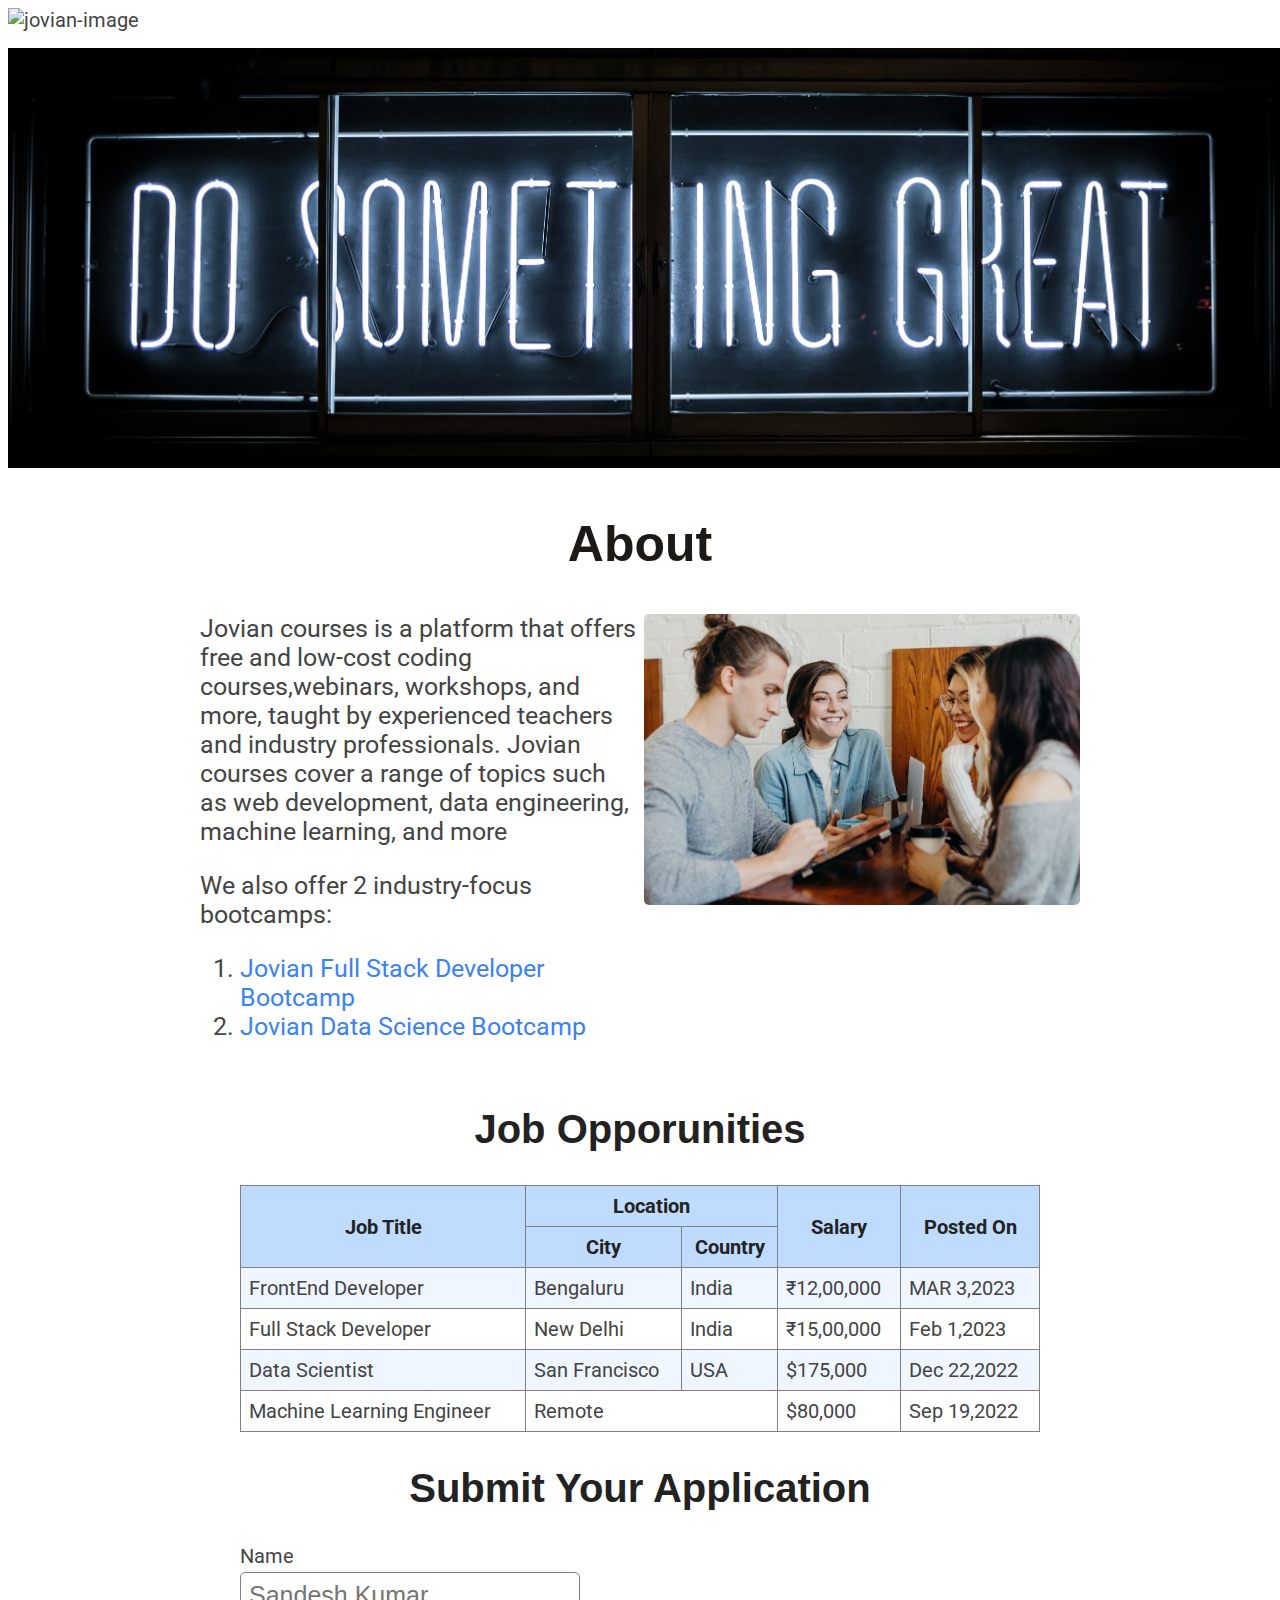
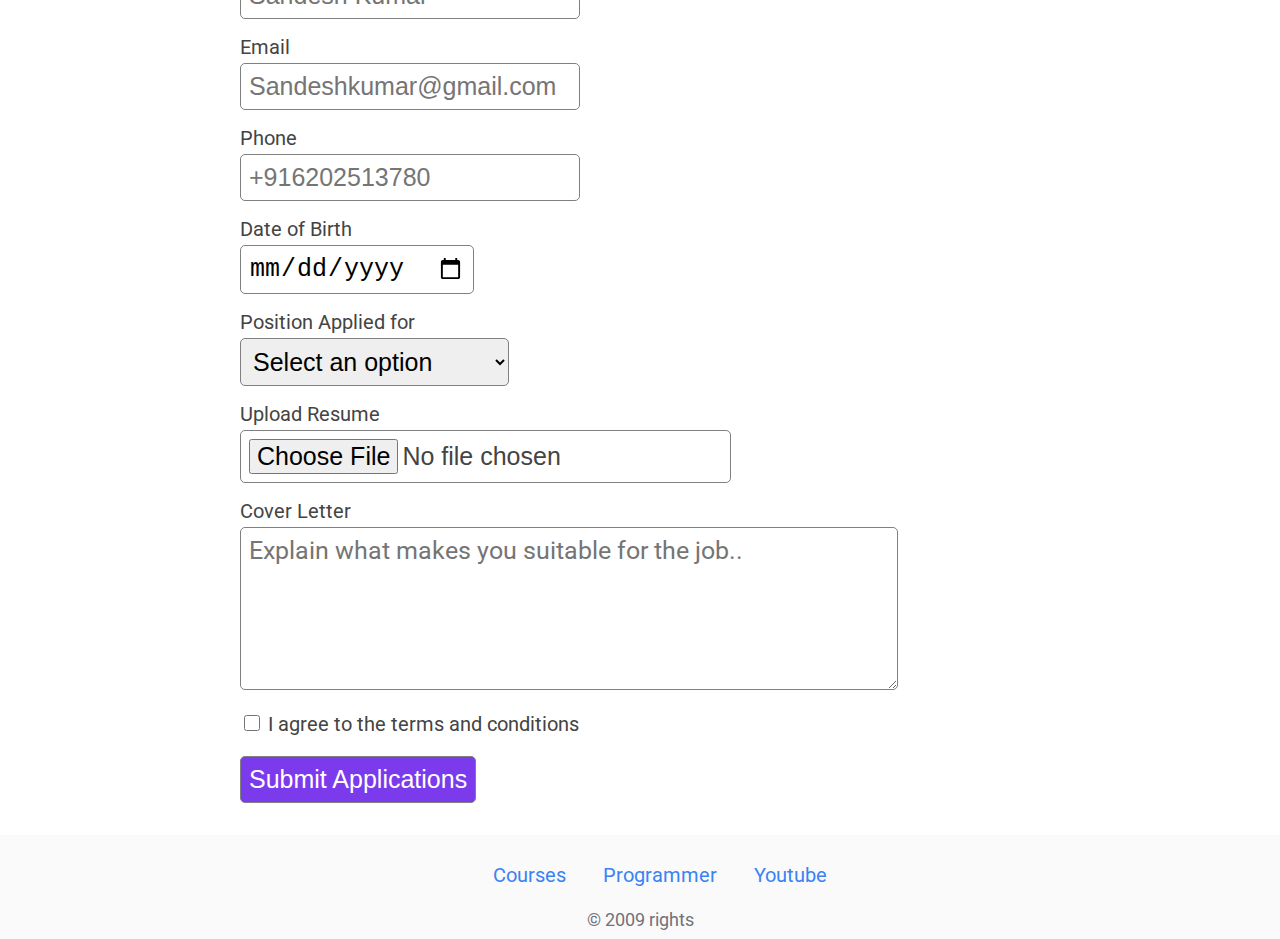
==== src/index.html @ 7155e984 "This file is of HTml and CSS." ====
<!DOCTYPE html>
<html lang="en">

<head>

    <title>Project</title>
    <link rel="preconnect" href="https://fonts.googleapis.com">
<link rel="preconnect" href="https://fonts.gstatic.com" crossorigin>
<link href="https://fonts.googleapis.com/css2?family=Inter:wght@400;500;600;700&family=Roboto:ital,wght@0,400;0,500;1,400;1,700&display=swap" rel="stylesheet">
    <link rel="stylesheet" href="styles.css">

</head>

<body>

    <div id="navbar">
        <img id="logo" src="https://jovian.com/jovian_logo.svg" alt="jovian-image" height="20px">
    </div>
    <img id="banner" src="first.jpg" alt="first-image" height="420px">
    <h1>About</h1>
    <div id="about">
        <div id="description">
            <p style="margin-top: 0;">
                Jovian courses is a platform that offers free and low-cost coding courses,webinars,
                workshops, and more, taught by experienced teachers and industry professionals.
                Jovian courses cover a range of topics such as web development, data engineering,
                machine learning, and more</p>

            <p>We also offer 2 industry-focus bootcamps:</p>
            <ol>
                <li>
                    <a href="https://jovian.com/program/jovian-full-stack-developer-bootcamp" target="_blank">
                        Jovian Full Stack Developer Bootcamp</a>
                </li>
                <li>
                    <a href="https://jovian.com/learn/zero-to-data-analyst-bootcamp" target="_blank">
                        Jovian Data Science Bootcamp</a>
                </li>

            </ol>

        </div>
        <div id="team">
            <img id="team-img" src="team.jpg" alt="team-image">
        </div>
    </div>

    <h2>Job Opporunities</h2>

    <div id="jobs">
        <table  id="jobs-table">
            <tr class="jobs-header-row">
                <th rowspan="2">Job Title </th>
                <th colspan="2"> Location </th>
                <th rowspan="2"> Salary </th>
                <th rowspan="2"> Posted On</th>
            </tr>

            <tr class="jobs-header-row">
                <th>City </th>
                <th> Country </th>
                </tr>

            <tr class="jobs-data-row">
                <td>FrontEnd Developer</td>
                <td>Bengaluru</td>
                <td>India</td>	

                <td>  ₹12,00,000</td>	
                <td>  MAR 3,2023</td>
            </tr>

            <tr class="jobs-data-row">
                <td>Full Stack Developer</td>
                <td>New Delhi</td>
                <td>India</td>	
                <td>  ₹15,00,000</td>	
                <td>  Feb 1,2023</td>
            </tr>

            <tr class="jobs-data-row">
                <td>Data Scientist</td>
                <td>San Francisco</td>
                <td>USA</td>	
                <td>  $175,000</td>	
                <td>  Dec 22,2022</td>
            </tr>

            <tr class="jobs-data-row">
                <td>Machine Learning Engineer</td>
                <td colspan="2">Remote</td>	
                <td>  $80,000</td>	
                <td> Sep 19,2022</td>
            </tr>

            
        </table>
    </div>
    <!--Form Creation-->
    <div id="application">
     <h2>Submit Your Application</h2>
     <form id="application-form"
      action="https://formbold.com/s/6vvxJ"
      method="post"
      enctype="multipart/form-data"
     >
        <div class="form-group">
     <label for="name">Name</label><br>
     <input type="text" id="name" name="Full Name" required placeholder="Sandesh Kumar">
        </div>

        <div class="form-group">
            <label for="email">Email</label><br>
            <input type="email" id="email" name="Email Address" required placeholder="Sandeshkumar@gmail.com">
               </div>

               <div class="form-group">

                <label for="phone">Phone</label><br>
                <input type="tel" id="phone" name="phone" required placeholder="+916202513780">
            </div>
            <div class="form-group">
                <label for="dob">Date of Birth</label><br>
                <input type="date" id="dob" name="dob" required>
            </div>

            <div class="form-group">
                <label for="position">Position Applied for</label><br>
                <select id="position" name="position" required>
                    <option value="">Select an option</option>
                    <option value="Frontend Developer">Frontend Developer</option>
                    <option value="Full Stack Developer">Full Stack Developer</option>
                    <option value="Data Scientist">Data Scientist</option>
                    <option value="ML Engineer">ML Engineer</option>
                </select>
            </div>

            <div class="form-group">
                <label for="resume">Upload Resume</label><br>
                <input type="file" id="resume" name="resume" accept=".pdf,.doc,.docx" required>
            </div>

            <div class="form-group">
                <label for="coverletter">Cover Letter</label><br>
                <textarea id="coverletter" name="coverletter" rows="5"  placeholder="Explain what makes you suitable for the job.."></textarea>
            </div>
    
            <div class="form-group">
                <label for="terms">
                    <input type="checkbox" id="terms" name="terms" required>
                    I agree to the terms and conditions
                </label>
            </div>
    
            <div class="form-group">
                <input type="submit" value="Submit Applications">
            </div>


     </form>

    </div>


    <div id="footer">
        <ul id="footer-links">
            <li><a href="https://jovian.com/learn/data-analysis-with-python-zero-to-pandas" target="_blank">Courses</a>
            </li>
            <li><a href="https://jovian.com/program/jovian-full-stack-developer-bootcamp" target="_blank">Programmer</a>
            </li>
            <li><a href="https://www.youtube.com/" target="_blank">Youtube</a></li>
        </ul>
        <span class="copyright">© 2009 rights</span>
    </div>



</body>

</html>
---- src/styles.css ----
html{
    font-size: 20px;
    
}
body {
    padding: 0;
    margin: 0;
    font-family:'Roboto', sans-serif;
    font-size: 1rem;
    color: #444444;
}
h1,h2,h3,h4,h5,h6{
    font-family:'Inters', sans-serif;
    font-weight: 600;
    color: #222222;
}

h1 { font-size: 2.5rem; }
h2 { font-size: 2rem; }
h3 { font-size: 1.75rem; }
h4 { font-size: 1.5rem; }
h5 { font-size: 1.25rem; }
h6 { font-size: 1rem; }

a {
    text-decoration: none;
    color: #3B82F6;
}
a:hover,a:focus{
    color:#7C3AED;
}

#navbar {
    padding: 8px;
    margin: 0;
}

#banner {
    object-fit: cover;
}

#about {
    display: flex;
    max-width: 880px;
    margin: 0 auto;
    padding: 8px;
}

#description {
    width: 50%;
    padding-right: 8px;
    font-size: 1.25rem;
}

#team {
    width: 50%;
}

h1 {
    text-align: center;
    color:#1C1917;
}

#banner {
    width: 100%;
    padding: 8px;
}

#team {
    text-align: right;
}

#team-img {
    border-radius: 5px;
    width: 100%;

}

#jobs-table {
    width: 100%;
    border: 1px solid gray;
    border-collapse: collapse;
}

.jobs-header-row th {
    text-align: center;
    border: 1px solid gray;
    padding: 8px;
    background-color: #BFDBFE;
    color: #222222;;
}

.jobs-data-row td {
    border: 1px solid gray;
    padding: 8px;
}
#jobs-table tr:nth-child(odd){
    background-color:#EFF6FF;
}

h2 {
    text-align: center;
}
#application{
    max-width: 800px;
    margin: 0 auto;
    padding: 0 8px;
}
.form-group{
    margin: 16px 0;
}
#application-form label{
font: weight 600;
}
#application-form input,select,textarea{
    padding: 8px;
    font-size: 1.25rem;
    margin-top: 4px;
    border-radius: 5px;
    border: 1px solid gray;
    }
.form-group textarea{
     width: 80%;
     font-family:'Roboto',sans-serif;
}
.form-group input[type="checkbox"]{
    width: 16px;
    height: 16px;
}
.form-group input[type="submit"]{
    background-color: #7C3AED;
    color: white;
    font-weight: 500;
   cursor: pointer;
}

#jobs {
    max-width: 800px;
    margin: 0 auto;
    padding: 0 8px;
}

h3 {
    margin-bottom: 4px;
    margin-top: 0;
}

.apply {
    float: right;
}

#footer {
    background-color: #FAFAFA;
    padding: 8px;
    margin-top: 32px;
    text-align: center;
}

#footer-links {
    list-style: none;

}

#footer-links li {
    display: inline;
    margin: 0 16px;
}

.copyright {
    color: #71717A;
    font-size: 0.875rem;
}
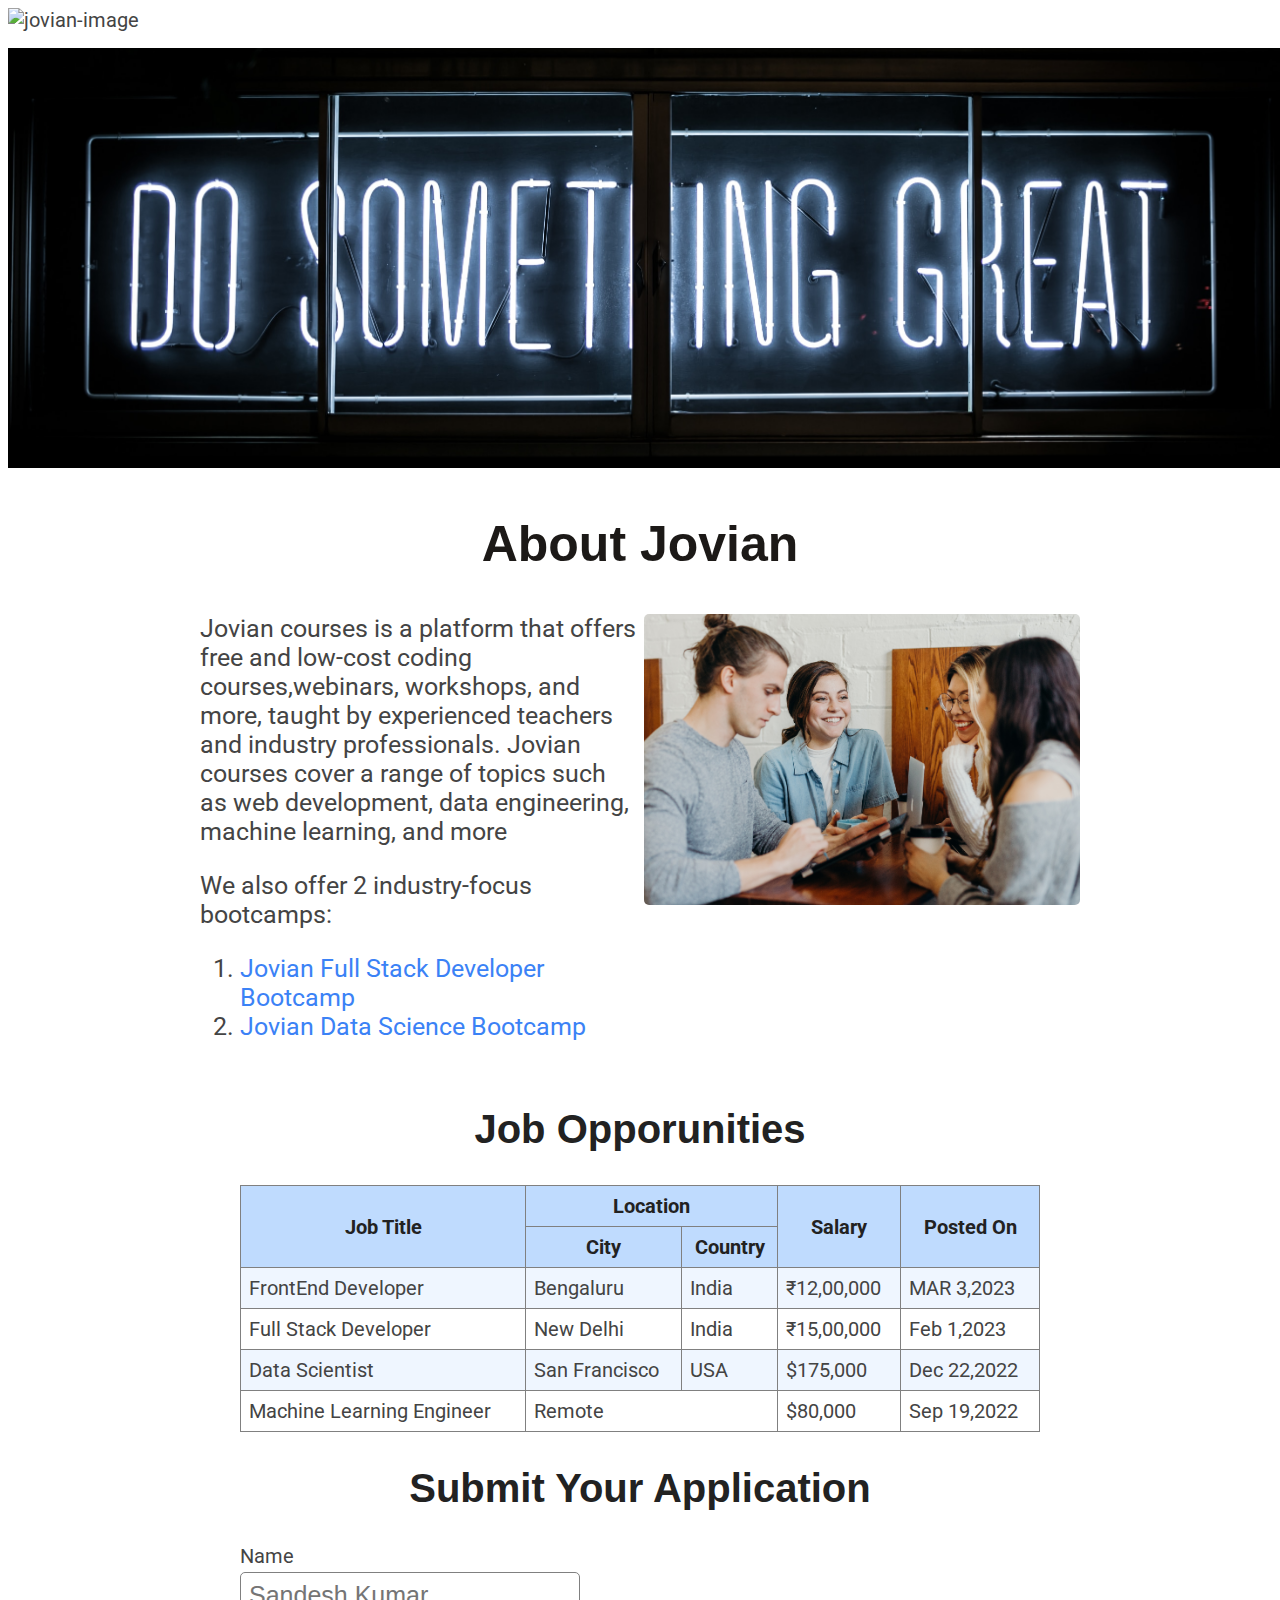
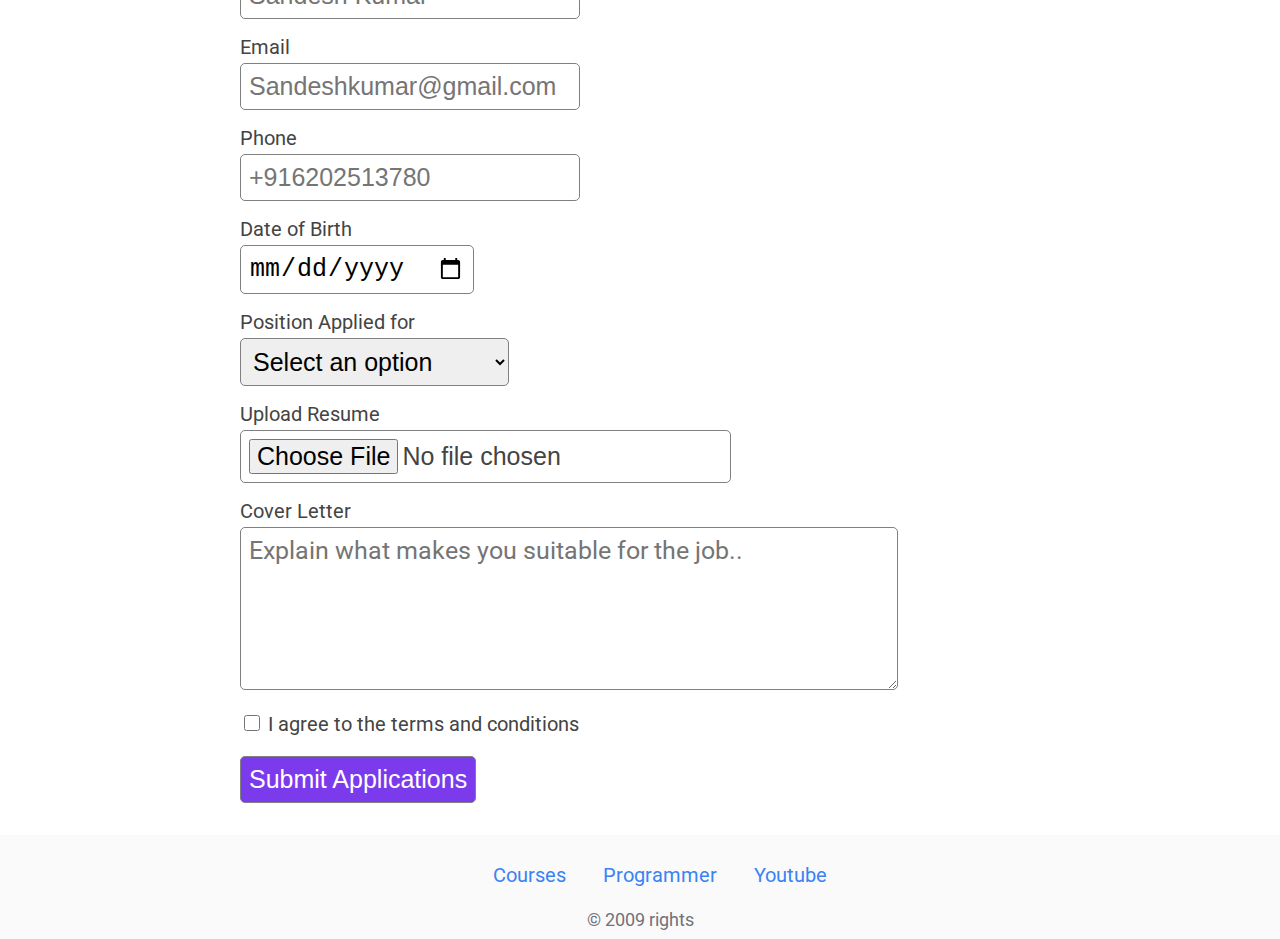
==== commit dc9af03d: "change to "about jovian"" ====
--- a/src/index.html
+++ b/src/index.html
@@ -17,7 +17,7 @@
         <img id="logo" src="https://jovian.com/jovian_logo.svg" alt="jovian-image" height="20px">
     </div>
     <img id="banner" src="first.jpg" alt="first-image" height="420px">
-    <h1>About</h1>
+    <h1>About Jovian</h1>
     <div id="about">
         <div id="description">
             <p style="margin-top: 0;">
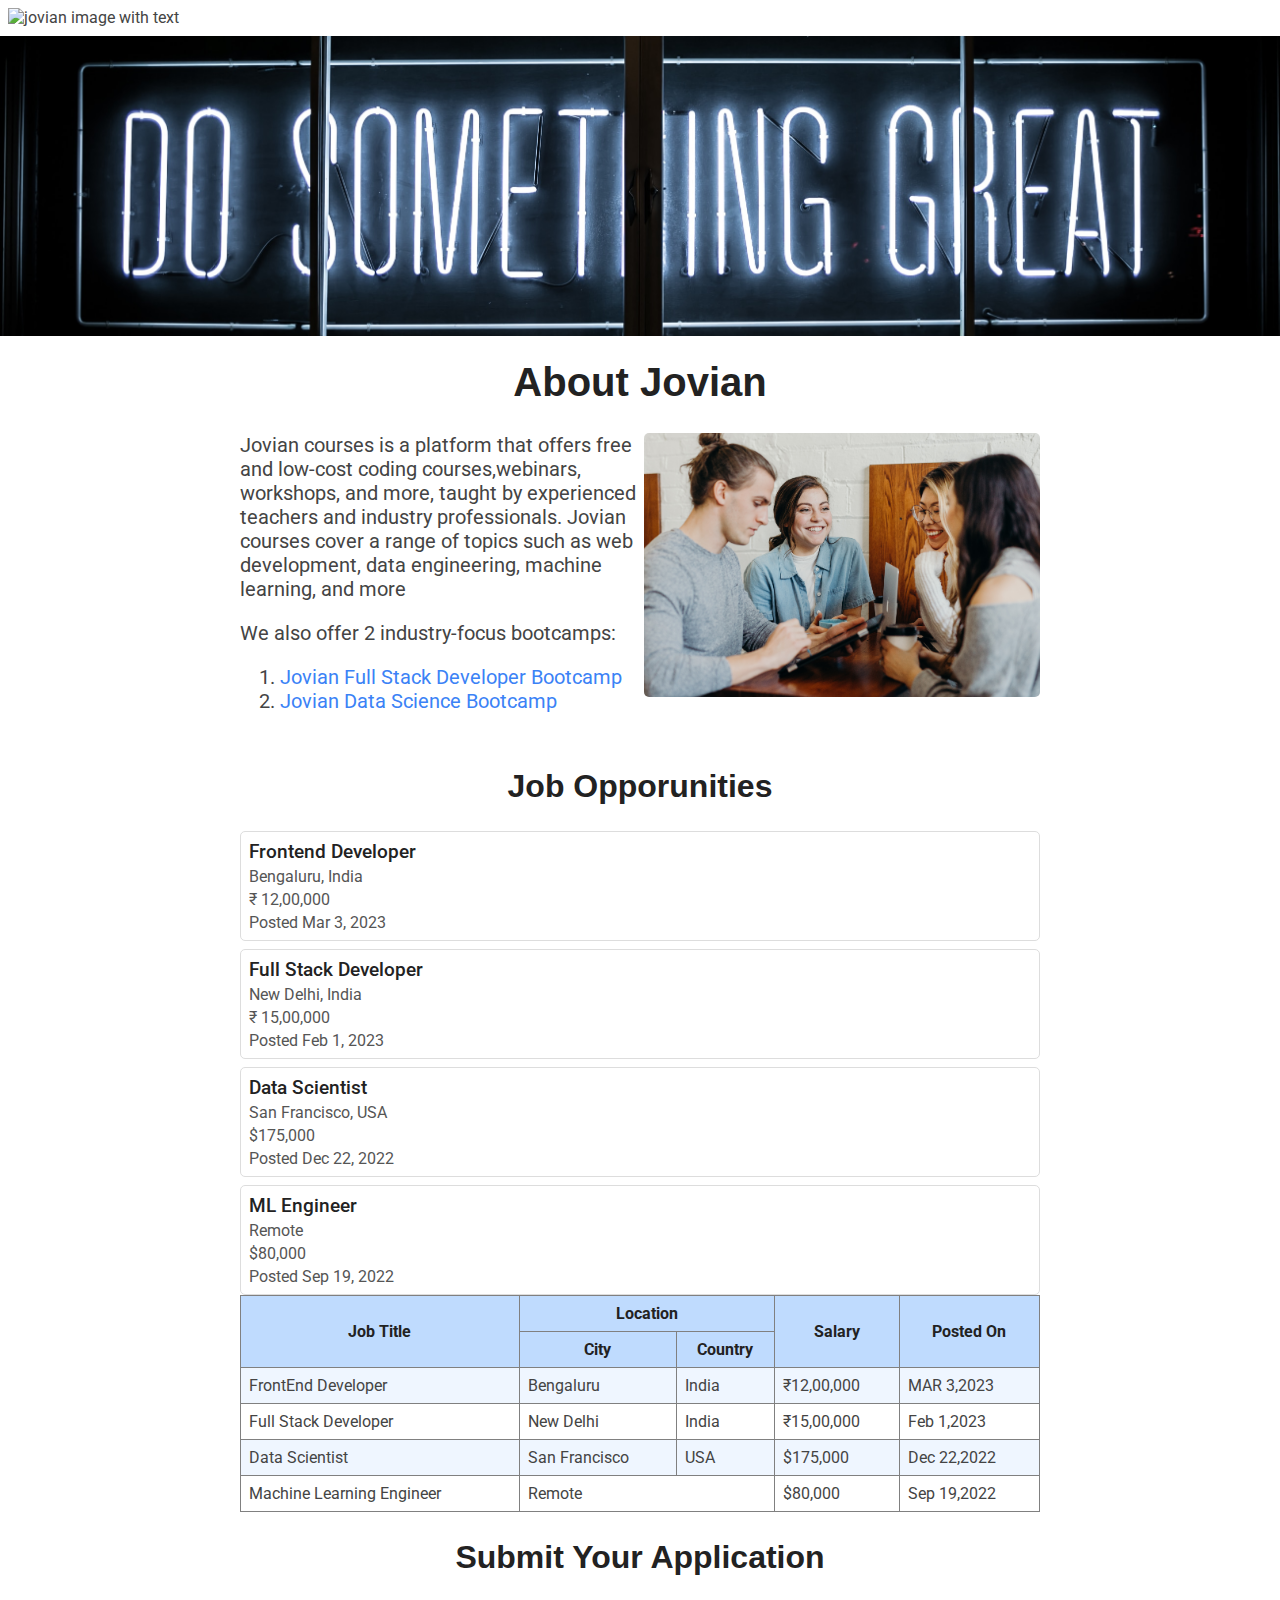
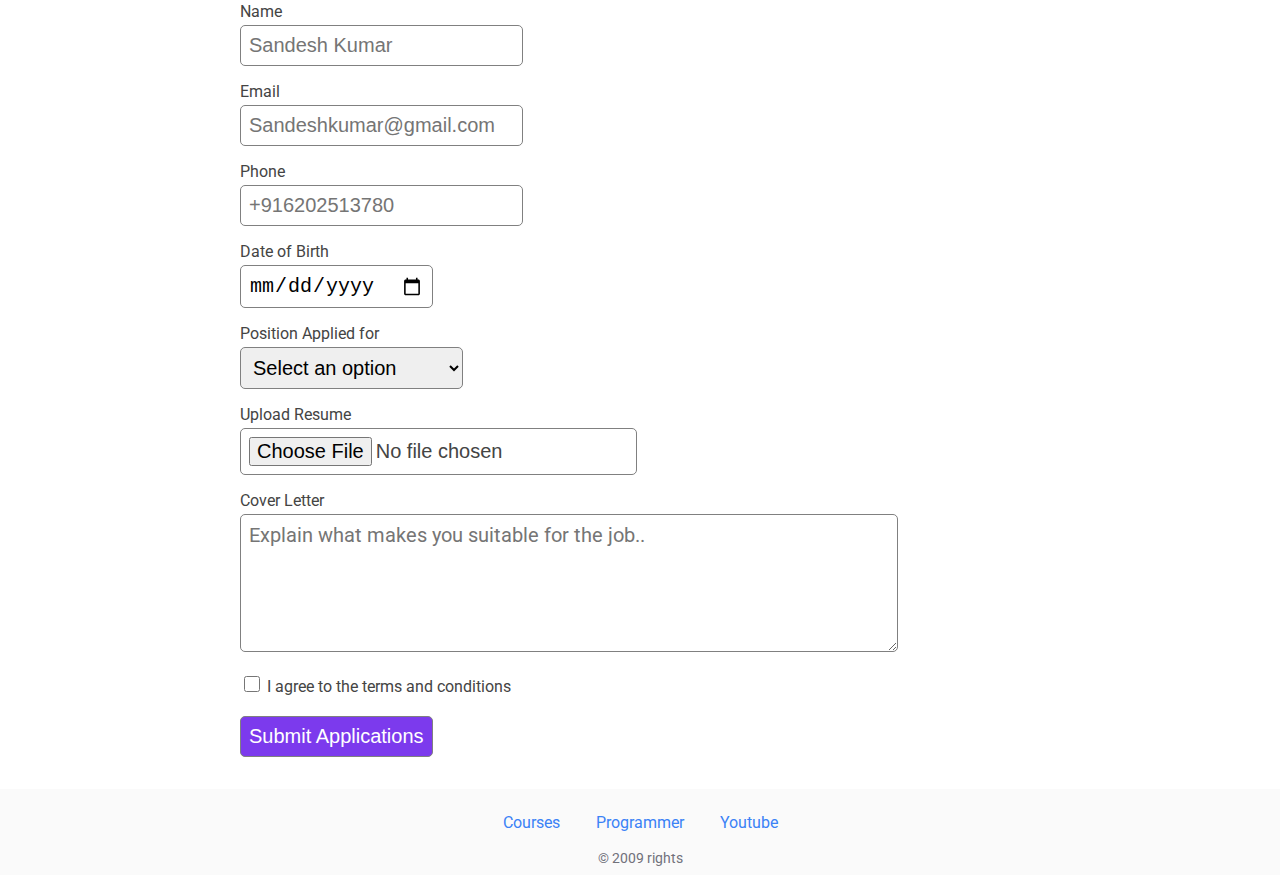
==== commit 1a1cc180: "first commit to clone repo" ====
--- a/src/index.html
+++ b/src/index.html
@@ -2,8 +2,20 @@
 <html lang="en">
 
 <head>
-
-    <title>Project</title>
+    <meta charset="UTF-8">
+    <meta name="viewport" content="width=device-width, initial-scale=1.0">
+    <meta name="description" content="Learn about job openings at Jovian and submit your application now">
+    <meta name="keywords" content="data science, software development, jobs">
+    <meta name="author" content="Jovian">
+    <meta name="robots" content="index, follow">
+    <meta property="og:title" content="Jovian Careers | Builad a successful carrer in Tech">
+    <meta property="og:description" content="Learn about job openings at Jovian and submit your application now">
+    <meta property="og:image" content="/jovian_meta.png">
+    <meta name="twitter:title" content="Jovian Careers | Builad a successful carrer in Tech">
+    <meta name="twitter:description" content="Learn about job openings at Jovian and submit your application now">
+    <meta name="twitter:image" content="/jovian_metas.png">
+    <title>Jovian Careers | Builad a successful carrer in Tech</title>
+    <link rel="icon" href="/jovian_favicon.png" type="image/x-icon">
     <link rel="preconnect" href="https://fonts.googleapis.com">
 <link rel="preconnect" href="https://fonts.gstatic.com" crossorigin>
 <link href="https://fonts.googleapis.com/css2?family=Inter:wght@400;500;600;700&family=Roboto:ital,wght@0,400;0,500;1,400;1,700&display=swap" rel="stylesheet">
@@ -14,9 +26,13 @@
 <body>
 
     <div id="navbar">
-        <img id="logo" src="https://jovian.com/jovian_logo.svg" alt="jovian-image" height="20px">
-    </div>
-    <img id="banner" src="first.jpg" alt="first-image" height="420px">
+       
+        <img id="logo" alt="Jovian Logo" src="https://th.bing.com/th/id/OIP.d13iM5F_yr1MMQHwppMm3wHaGA?rs=1&pid=ImgDetMain" height="20px" />
+        <img id="logo-with-text" src="https://jovian.com/jovian_logo.svg" alt="jovian image with text"
+        height="20px">
+        
+    </div>
+    <img id="banner" src="first.jpg" alt="first-image" >
     <h1>About Jovian</h1>
     <div id="about">
         <div id="description">
@@ -41,13 +57,39 @@
 
         </div>
         <div id="team">
-            <img id="team-img" src="team.jpg" alt="team-image">
+            <img id="team-img"  src="team.jpg" alt="team-image">
         </div>
     </div>
 
     <h2>Job Opporunities</h2>
 
     <div id="jobs">
+        <div id="jobs-list">
+            <div class="job">
+                <div class="job-title">Frontend Developer</div>
+                <div class="job-detail">Bengaluru, India</div>
+                <div class="job-detail">₹ 12,00,000</div>
+                <div class="job-detail">Posted Mar 3, 2023</div>
+            </div >
+            <div class="job">
+                <div class="job-title">Full Stack Developer</div>
+                <div class="job-detail">New Delhi, India</div>
+                <div class="job-detail">₹ 15,00,000</div>
+                <div class="job-detail">Posted Feb 1, 2023</div>
+            </div>
+            <div class="job">
+                <div class="job-title">Data Scientist</div>
+                <div class="job-detail">San Francisco, USA</div>
+                <div class="job-detail">$175,000</div>
+                <div class="job-detail">Posted Dec 22, 2022</div>
+            </div>
+            <div class="job">
+                <div class="job-title">ML Engineer</div>
+                <div class="job-detail">Remote</div>
+                <div class="job-detail">$80,000</div>
+                <div class="job-detail">Posted Sep 19, 2022</div>
+            </div>
+        </div>
         <table  id="jobs-table">
             <tr class="jobs-header-row">
                 <th rowspan="2">Job Title </th>
--- a/src/styles.css
+++ b/src/styles.css
@@ -1,3 +1,4 @@
+/* Base styles (extra small devices - mobile) */
 html{
     font-size: 20px;
     
@@ -29,90 +30,85 @@
 a:hover,a:focus{
     color:#7C3AED;
 }
-
 #navbar {
     padding: 8px;
     margin: 0;
-}
-
+  }
+#logo{
+    display: block;
+}
+#logo-with-text{
+    display: none;
+}
 #banner {
     object-fit: cover;
-}
-
+    height: 150px;
+    width: 100%;
+}
+h1 {
+    text-align: center;
+    margin: 12px 0;
+}
 #about {
     display: flex;
-    max-width: 880px;
-    margin: 0 auto;
-    padding: 8px;
-}
-
+    flex-direction: column;
+    max-width: 500px;
+    margin: 0 auto;
+    padding: 8px;
+}
 #description {
-    width: 50%;
-    padding-right: 8px;
     font-size: 1.25rem;
 }
-
 #team {
-    width: 50%;
-}
-
-h1 {
-    text-align: center;
-    color:#1C1917;
-}
-
-#banner {
-    width: 100%;
-    padding: 8px;
-}
-
-#team {
-    text-align: right;
+    width: 100%;
 }
 
 #team-img {
     border-radius: 5px;
     width: 100%;
-
-}
-
-#jobs-table {
-    width: 100%;
-    border: 1px solid gray;
-    border-collapse: collapse;
-}
-
-.jobs-header-row th {
-    text-align: center;
-    border: 1px solid gray;
-    padding: 8px;
-    background-color: #BFDBFE;
-    color: #222222;;
-}
-
-.jobs-data-row td {
-    border: 1px solid gray;
-    padding: 8px;
-}
-#jobs-table tr:nth-child(odd){
-    background-color:#EFF6FF;
-}
-
+}
 h2 {
     text-align: center;
 }
+#jobs {
+    max-width: 500px;
+    margin: 0 auto;
+    padding: 0 8px;
+}
+#job-list{
+    display: block;
+}
+#jobs-table{
+    display: none;
+}
+.job{
+    border: 1px solid #dddddd;
+    margin-top: 8px;
+    border-radius: 5px;
+    padding: 8px;
+}
+.job-title{
+    font-size: 1.2rem;
+    font-weight: 500;
+    color: #222222;
+}
+.job-detail{
+    margin-top: 4px;
+    color: #555555;
+}
 #application{
-    max-width: 800px;
+    max-width: 500px;
     margin: 0 auto;
     padding: 0 8px;
 }
 .form-group{
     margin: 16px 0;
 }
-#application-form label{
+.form-group label{
 font: weight 600;
 }
-#application-form input,select,textarea{
+.form-group input,select,textarea{
+    width: 90%;
     padding: 8px;
     font-size: 1.25rem;
     margin-top: 4px;
@@ -120,7 +116,6 @@
     border: 1px solid gray;
     }
 .form-group textarea{
-     width: 80%;
      font-family:'Roboto',sans-serif;
 }
 .form-group input[type="checkbox"]{
@@ -134,6 +129,267 @@
    cursor: pointer;
 }
 
+#footer {
+    background-color: #FAFAFA;
+    padding: 8px;
+    margin-top: 32px;
+    text-align: center;
+}
+
+#footer-links {
+    list-style: none;
+    padding-left: 0;
+
+}
+
+#footer-links li {
+  
+    margin: 8px 16px;
+}
+
+.copyright {
+    color: #71717A;
+    font-size: 0.875rem;
+}
+/* Small devices (tablets) */
+@media screen and (min-width: 576px) {
+    html {
+        font-size: 16px;
+      }
+      #logo{
+        display: none;
+      }
+      #logo-with-text{
+        display: block;
+    }
+    #banner {
+        height: 200px;
+    }
+    h1 {
+        margin: 16px 0;
+    }
+    .form-group input,select {
+        width: auto;
+      
+        }
+        .form-group textarea{
+            width: 80%;
+       }
+       #footer-links li {
+  
+        display: inline;
+    }
+  }
+  
+  /* Medium devices (laptops) */
+  @media screen and (min-width: 768px) {
+    #banner {
+        height: 250px;
+    }
+    h1 {
+        margin: 20px 0;
+    }
+    #about{
+        max-width: 800px;
+        flex-direction: row;
+    }
+    #description {
+        width: 50%;
+        padding-right: 8px;
+    }
+    #team{
+        width: 50%;
+    }
+    #jobs{
+        min-width: 800px;
+    }
+    #job-list{
+        display: none;
+    }
+    #jobs-table {
+        display: table;
+        width: 100%;
+        border: 1px solid gray;
+        border-collapse: collapse;
+    }
+    .jobs-header-row th {
+        text-align: center;
+        border: 1px solid gray;
+        padding: 8px;
+        background-color: #BFDBFE;
+        color: #222222;;
+    }
+    
+    .jobs-data-row td {
+        border: 1px solid gray;
+        padding: 8px;
+    }
+    #jobs-table tr:nth-child(odd){
+        background-color:#EFF6FF;
+    }
+    #application{
+        max-width: 800px;
+    }
+    
+
+  }
+  
+  /* Large devices (desktops) */
+  @media screen and (min-width: 992px) {
+    #banner {
+        height: 300px;
+    }
+  }
+  
+  /* Extra large devices (large desktops) */
+  @media screen and (min-width: 1200px) {
+    /* CSS rules */
+  }
+
+
+/*
+html{
+    font-size: 20px;
+    
+}
+body {
+    padding: 0;
+    margin: 0;
+    font-family:'Roboto', sans-serif;
+    font-size: 1rem;
+    color: #444444;
+}
+@media screen and (orientation: landscape) {
+    body {
+      font-size: 1.2em;
+      background-color: lightblue;
+    }
+  }
+h1,h2,h3,h4,h5,h6{
+    font-family:'Inters', sans-serif;
+    font-weight: 600;
+    color: #222222;
+}
+
+h1 { font-size: 2.5rem; }
+h2 { font-size: 2rem; }
+h3 { font-size: 1.75rem; }
+h4 { font-size: 1.5rem; }
+h5 { font-size: 1.25rem; }
+h6 { font-size: 1rem; }
+
+a {
+    text-decoration: none;
+    color: #3B82F6;
+}
+a:hover,a:focus{
+    color:#7C3AED;
+}
+
+#navbar {
+    padding: 8px;
+    margin: 0;
+}
+
+#banner {
+    object-fit: cover;
+}
+
+#about {
+    display: flex;
+    max-width: 880px;
+    margin: 0 auto;
+    padding: 8px;
+}
+
+#description {
+    width: 50%;
+    padding-right: 8px;
+    font-size: 1.25rem;
+}
+
+#team {
+    width: 50%;
+}
+
+h1 {
+    text-align: center;
+    color:#1C1917;
+}
+
+#banner {
+    width: 100%;
+    padding: 8px;
+}
+
+#team {
+    text-align: right;
+}
+
+#team-img {
+    border-radius: 5px;
+    width: 100%;
+
+}
+
+#jobs-table {
+    width: 100%;
+    border: 1px solid gray;
+    border-collapse: collapse;
+}
+
+.jobs-header-row th {
+    text-align: center;
+    border: 1px solid gray;
+    padding: 8px;
+    background-color: #BFDBFE;
+    color: #222222;;
+}
+
+.jobs-data-row td {
+    border: 1px solid gray;
+    padding: 8px;
+}
+#jobs-table tr:nth-child(odd){
+    background-color:#EFF6FF;
+}
+
+h2 {
+    text-align: center;
+}
+#application{
+    max-width: 800px;
+    margin: 0 auto;
+    padding: 0 8px;
+}
+.form-group{
+    margin: 16px 0;
+}
+#application-form label{
+font: weight 600;
+}
+#application-form input,select,textarea{
+    padding: 8px;
+    font-size: 1.25rem;
+    margin-top: 4px;
+    border-radius: 5px;
+    border: 1px solid gray;
+    }
+.form-group textarea{
+     width: 80%;
+     font-family:'Roboto',sans-serif;
+}
+.form-group input[type="checkbox"]{
+    width: 16px;
+    height: 16px;
+}
+.form-group input[type="submit"]{
+    background-color: #7C3AED;
+    color: white;
+    font-weight: 500;
+   cursor: pointer;
+}
+
 #jobs {
     max-width: 800px;
     margin: 0 auto;
@@ -169,4 +425,5 @@
 .copyright {
     color: #71717A;
     font-size: 0.875rem;
-}+}
+*/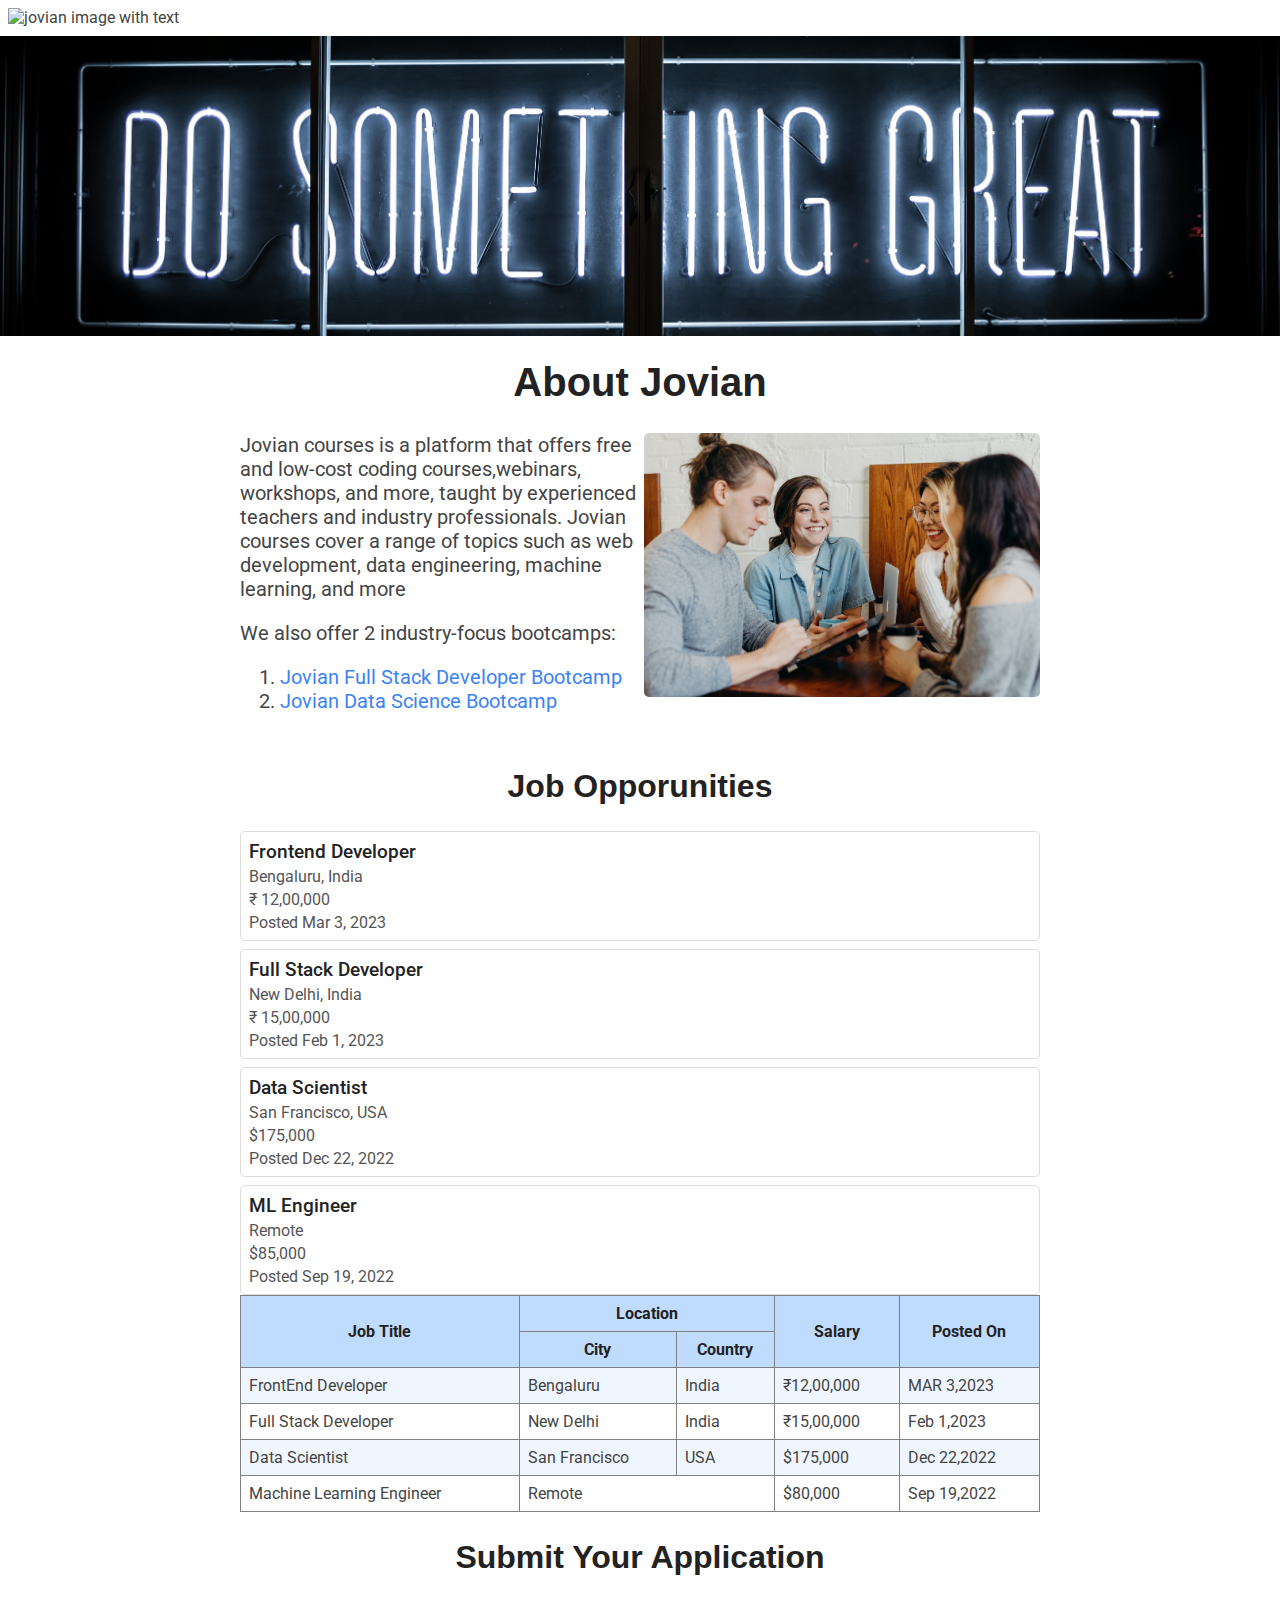
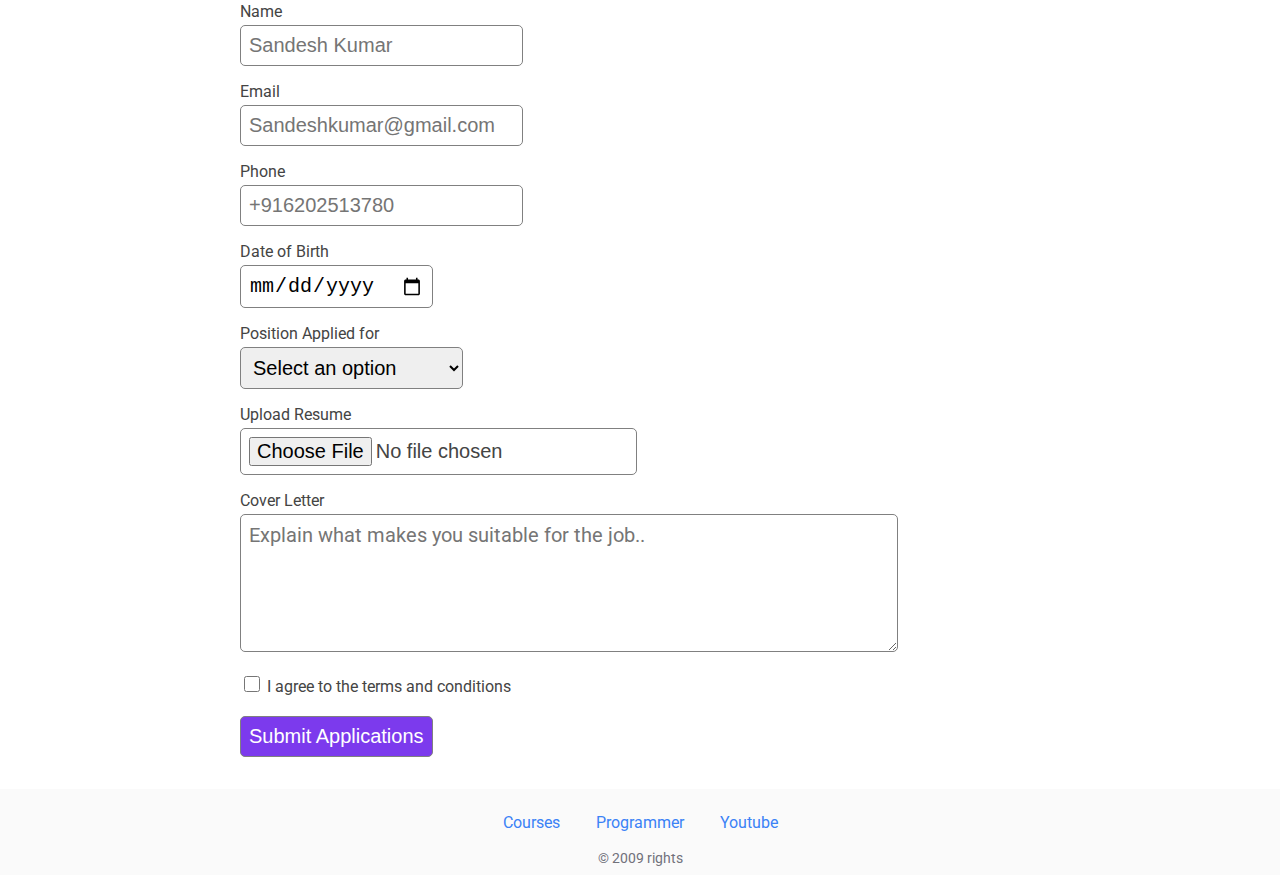
==== commit bf5ceda7: "Added responsive layoute for the jobs page Changes: -Navbar as logo without text - Banner size is up" ====
--- a/src/index.html
+++ b/src/index.html
@@ -86,7 +86,7 @@
             <div class="job">
                 <div class="job-title">ML Engineer</div>
                 <div class="job-detail">Remote</div>
-                <div class="job-detail">$80,000</div>
+                <div class="job-detail">$85,000</div>
                 <div class="job-detail">Posted Sep 19, 2022</div>
             </div>
         </div>
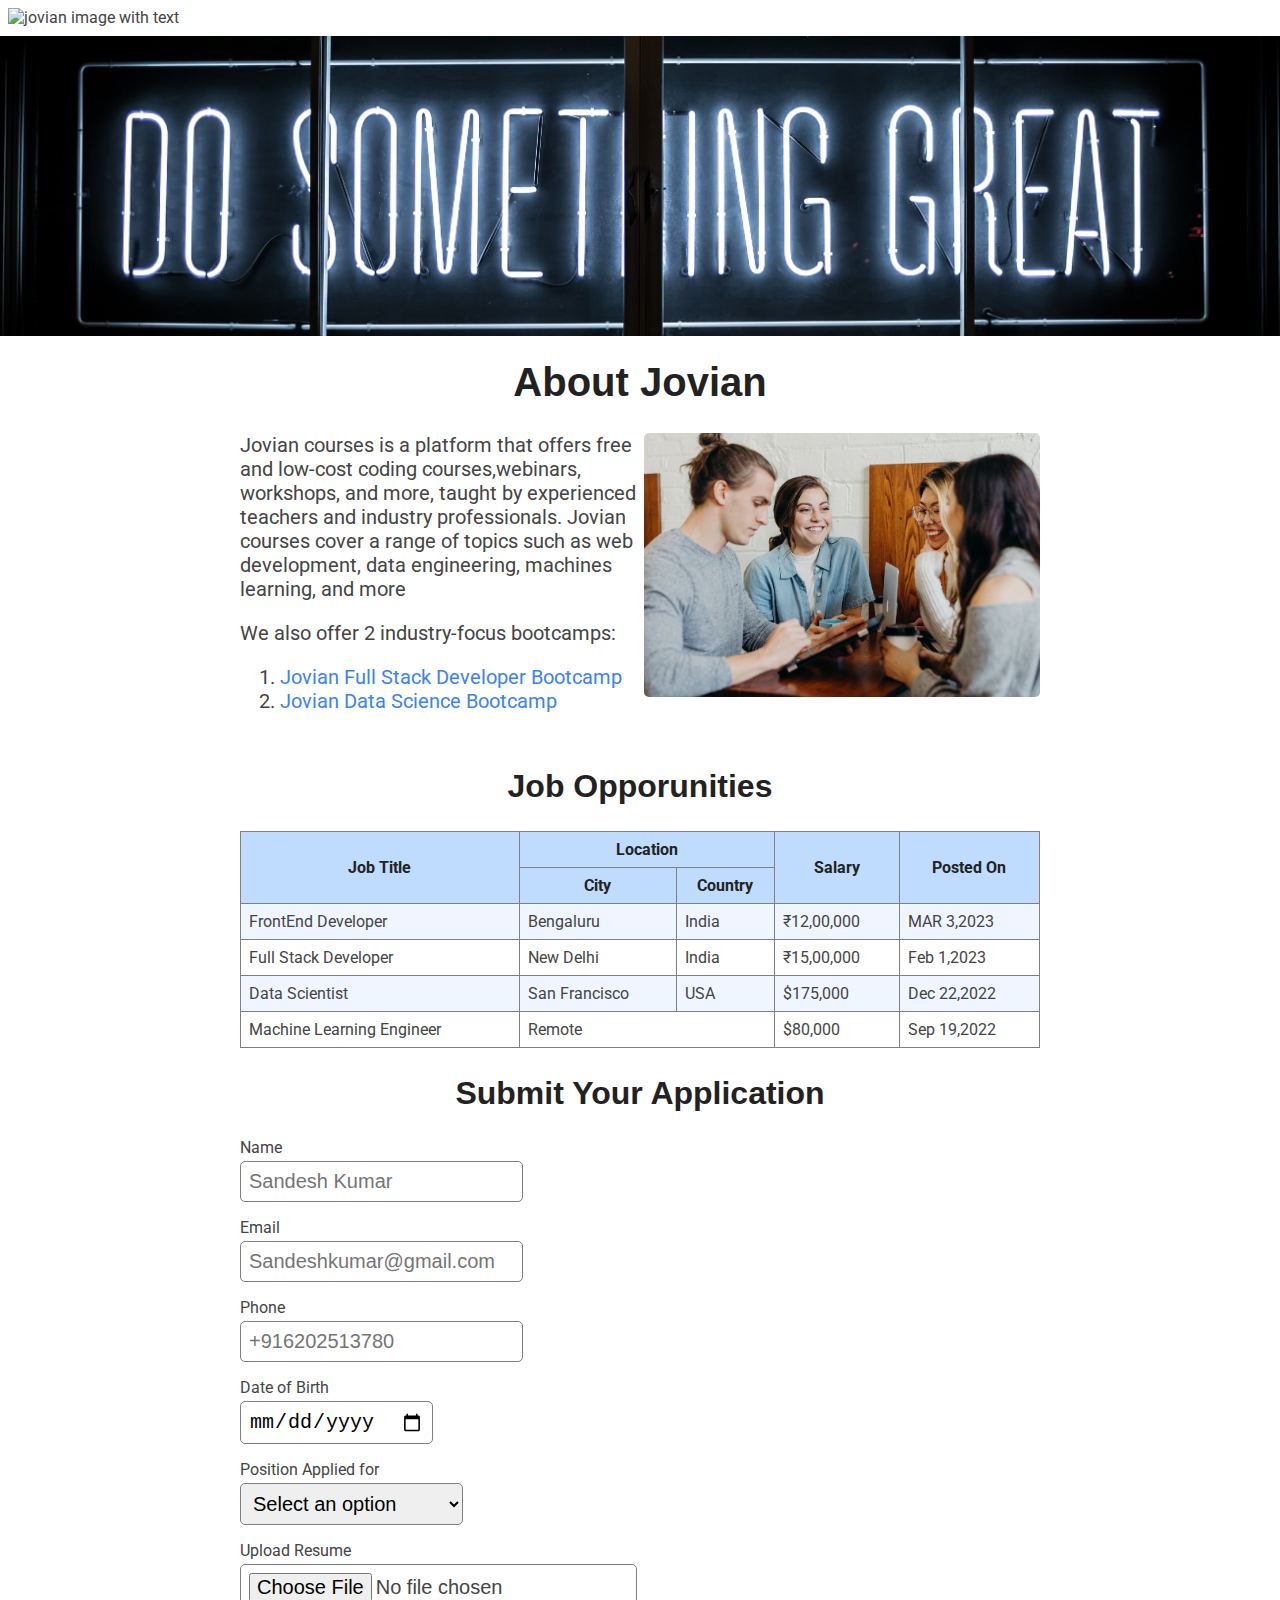
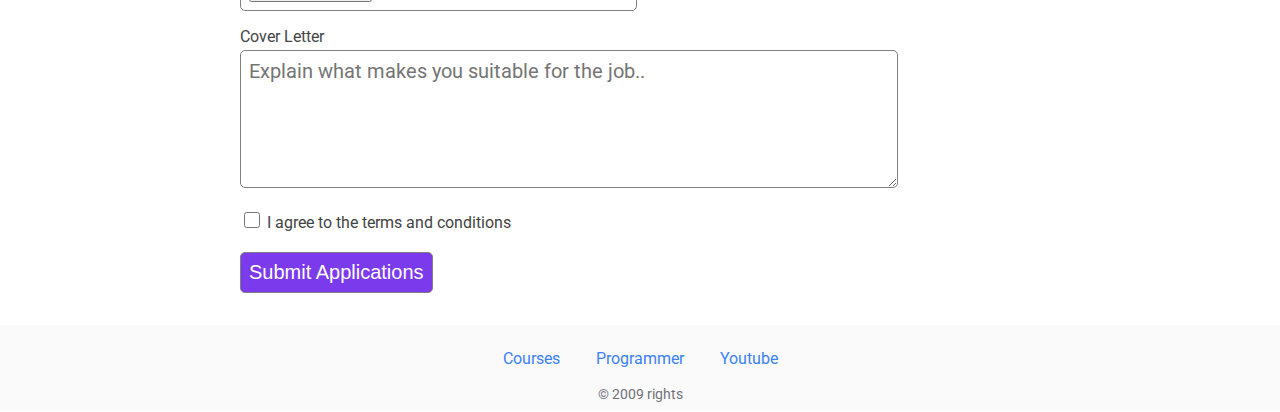
==== commit 406e599c: "a new meessage added" ====
--- a/src/index.html
+++ b/src/index.html
@@ -40,7 +40,7 @@
                 Jovian courses is a platform that offers free and low-cost coding courses,webinars,
                 workshops, and more, taught by experienced teachers and industry professionals.
                 Jovian courses cover a range of topics such as web development, data engineering,
-                machine learning, and more</p>
+                machines learning, and more</p>
 
             <p>We also offer 2 industry-focus bootcamps:</p>
             <ol>
--- a/src/styles.css
+++ b/src/styles.css
@@ -75,7 +75,7 @@
     margin: 0 auto;
     padding: 0 8px;
 }
-#job-list{
+#jobs-list{
     display: block;
 }
 #jobs-table{
@@ -203,7 +203,7 @@
     #jobs{
         min-width: 800px;
     }
-    #job-list{
+    #jobs-list{
         display: none;
     }
     #jobs-table {
